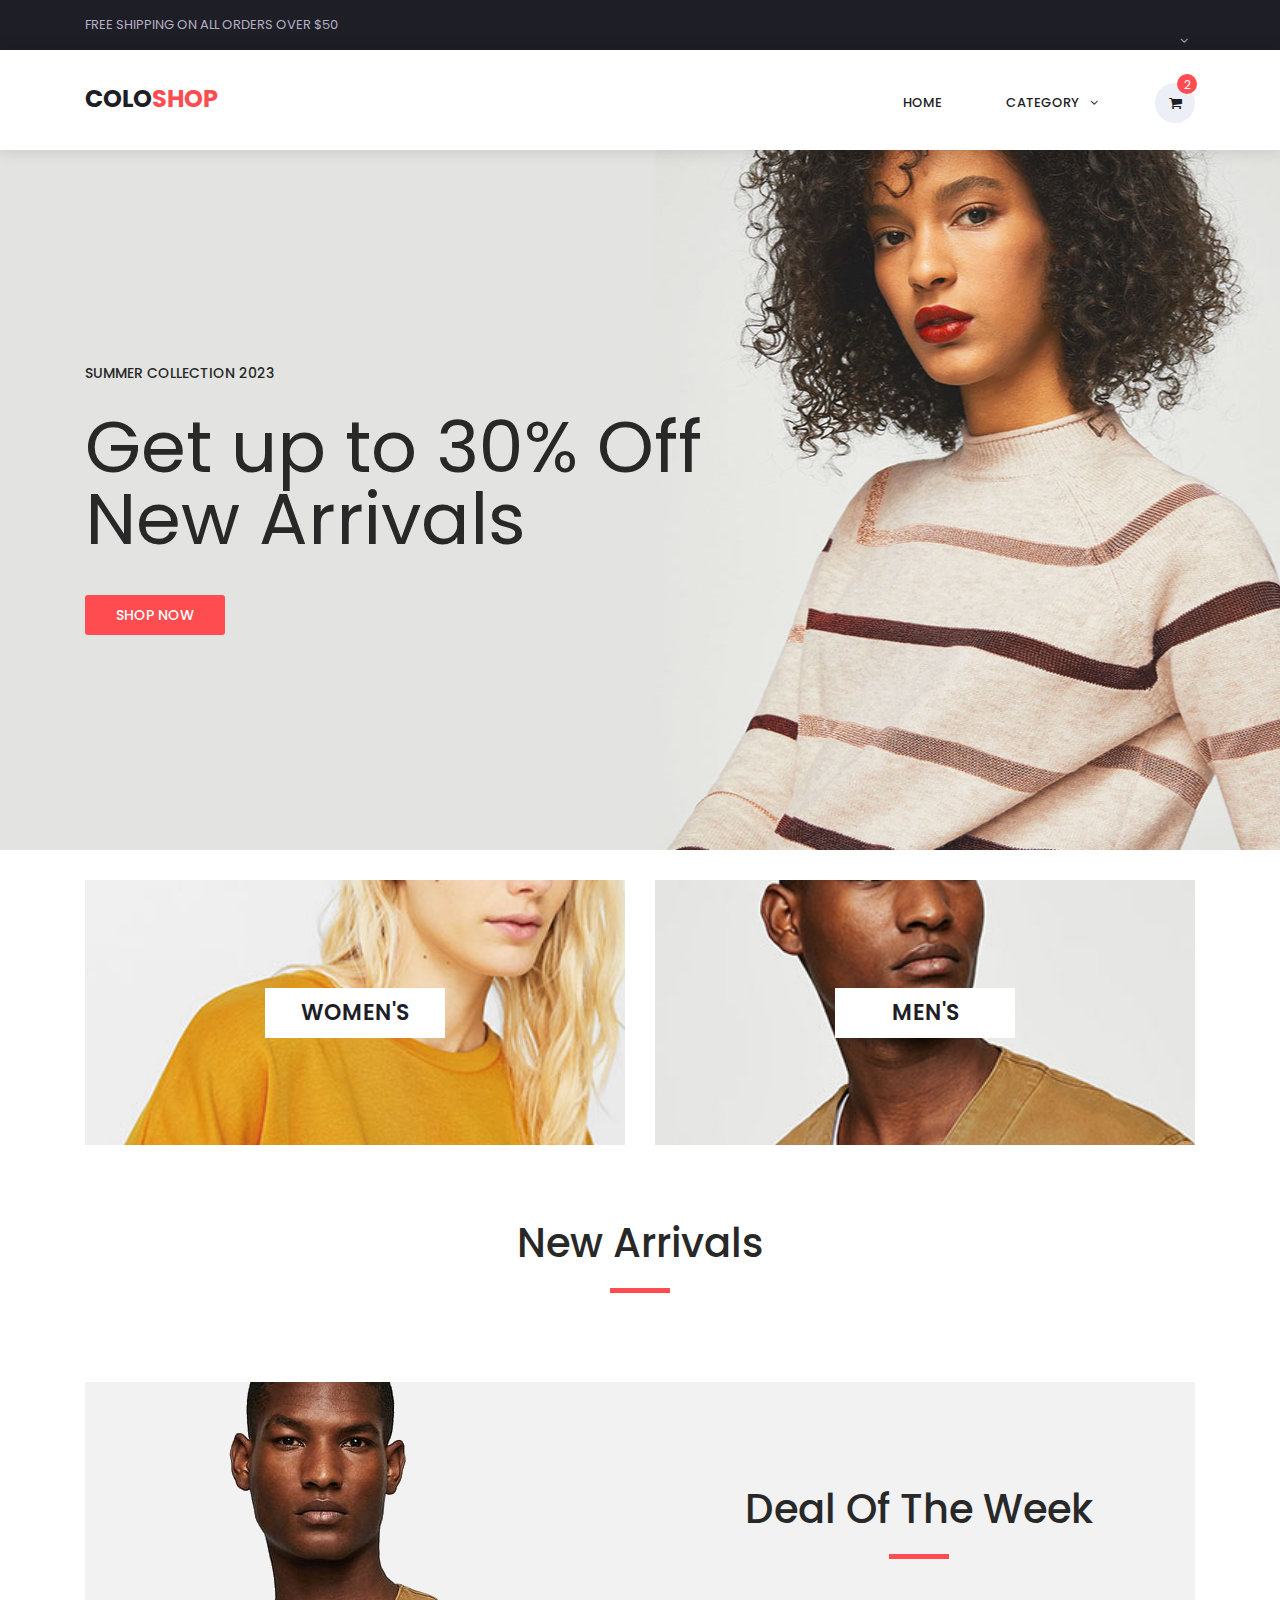
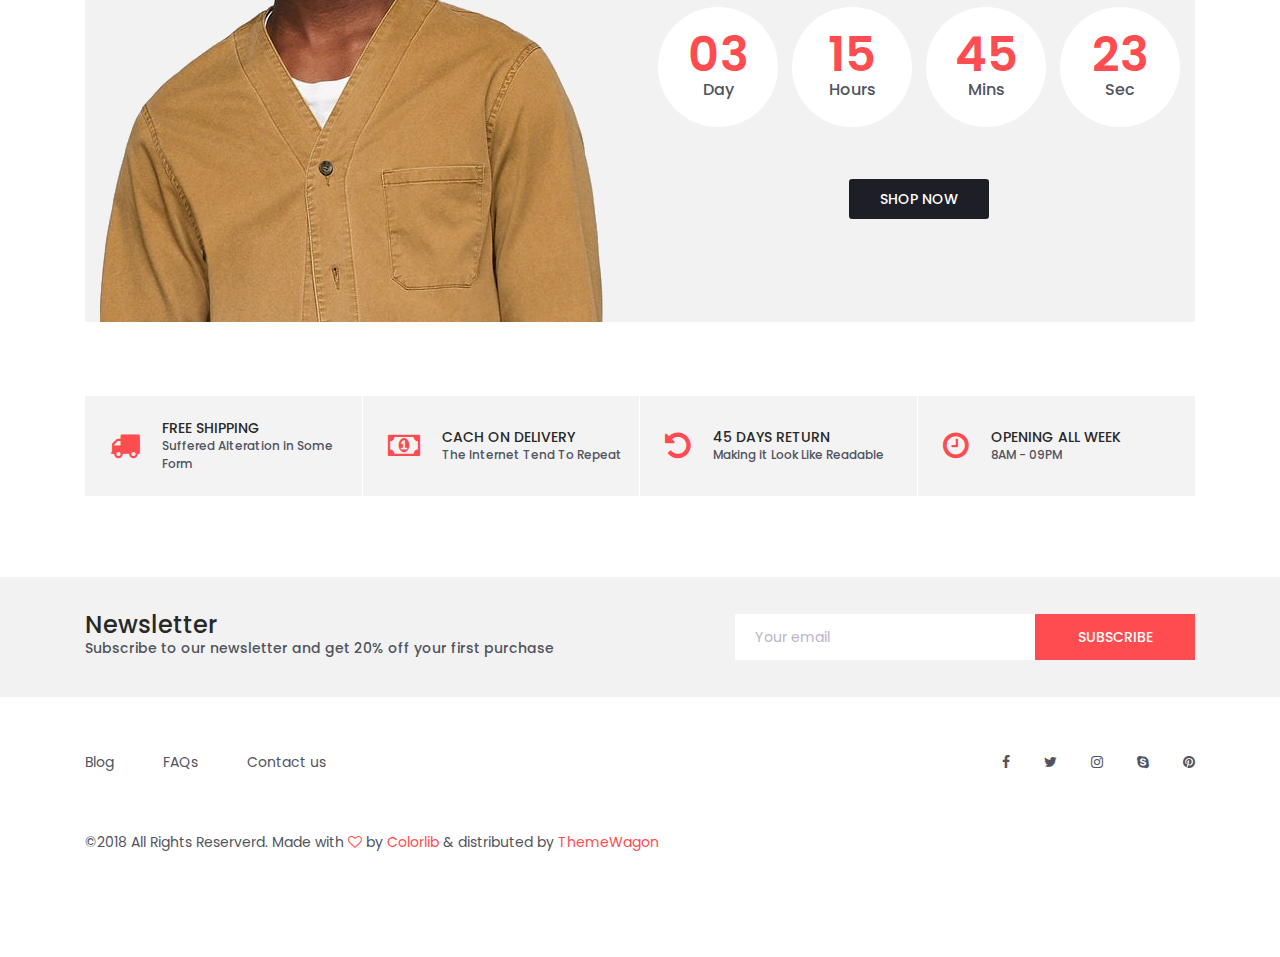
==== index.html @ f1e0d39f "done" ====
<!DOCTYPE html>
<html lang="en">
<head>
<title>Colo Shop</title>
<meta charset="utf-8">
<meta http-equiv="X-UA-Compatible" content="IE=edge">
<meta name="description" content="Colo Shop Template">
<meta name="viewport" content="width=device-width, initial-scale=1">
<link rel="stylesheet" type="text/css" href="styles/bootstrap4/bootstrap.min.css">
<link href="plugins/font-awesome-4.7.0/css/font-awesome.min.css" rel="stylesheet" type="text/css">
<link rel="stylesheet" type="text/css" href="plugins/OwlCarousel2-2.2.1/owl.carousel.css">
<link rel="stylesheet" type="text/css" href="plugins/OwlCarousel2-2.2.1/owl.theme.default.css">
<link rel="stylesheet" type="text/css" href="plugins/OwlCarousel2-2.2.1/animate.css">
<link rel="stylesheet" type="text/css" href="styles/main_styles.css">
<link rel="stylesheet" type="text/css" href="styles/responsive.css">
	<script src="https://ajax.googleapis.com/ajax/libs/jquery/3.6.1/jquery.min.js"></script>
</head>

<body>

<div class="super_container">

	<!-- Header -->

	<header class="header trans_300">

		<!-- Top Navigation -->

		<div class="top_nav">
			<div class="container">
				<div class="row">
					<div class="col-md-6">
						<div class="top_nav_left">free shipping on all orders over $50</div>
					</div>
					<div class="col-md-6 text-right">
						<div class="top_nav_right">
							<ul class="top_nav_menu">
								<li class="account">
									<a href="#">
										<p id="fullname"></p>
										<i class="fa fa-angle-down"></i>
									</a>
									<ul class="account_selection">
										<li><a href="form-1/login_register.html"><i class="fa fa-sign-in" aria-hidden="true"></i>Sign In</a></li>
										<li><a href="form-1/login_register.html"><i class="fa fa-user-plus" aria-hidden="true"></i>Register</a></li>
									</ul>
								</li>
							</ul>
						</div>
					</div>
				</div>
			</div>
		</div>

		<!-- Main Navigation -->

		<div class="main_nav_container">
			<div class="container">
				<div class="row">
					<div class="col-lg-12 text-right">
						<div class="logo_container">
							<a href="#">colo<span>shop</span></a>
						</div>
						<nav class="navbar">
							<ul class="navbar_menu">
								<li><a href="index.html">home</a></li>
								<li class="account" style="background: white">
									<a href="#">
										Category
										<i class="fa fa-angle-down"></i>
									</a>
									<ul class="account_selection">
										<li><a href="categories.html" value="men">Men</a></li>
										<li><a href="categories.html" value="women">Women</a></li>
									</ul>
								</li>
							</ul>
							<ul class="navbar_user">
								<li class="checkout">
									<a href="cart.html">
										<i class="fa fa-shopping-cart" aria-hidden="true"></i>
										<span id="checkout_items" class="checkout_items">2</span>
									</a>
								</li>
							</ul>
							<div class="hamburger_container">
								<i class="fa fa-bars" aria-hidden="true"></i>
							</div>
						</nav>
					</div>
				</div>
			</div>
		</div>

	</header>

	<div class="fs_menu_overlay"></div>
	<div class="hamburger_menu">
		<div class="hamburger_close"><i class="fa fa-times" aria-hidden="true"></i></div>
		<div class="hamburger_menu_content text-right">
			<ul class="menu_top_nav">
				<li class="menu_item has-children">
					<a href="#">
						usd
						<i class="fa fa-angle-down"></i>
					</a>
					<ul class="menu_selection">
						<li><a href="#">cad</a></li>
						<li><a href="#">aud</a></li>
						<li><a href="#">eur</a></li>
						<li><a href="#">gbp</a></li>
					</ul>
				</li>
				<li class="menu_item has-children">
					<a href="#">
						English
						<i class="fa fa-angle-down"></i>
					</a>
					<ul class="menu_selection">
						<li><a href="#">French</a></li>
						<li><a href="#">Italian</a></li>
						<li><a href="#">German</a></li>
						<li><a href="#">Spanish</a></li>
					</ul>
				</li>
				<li class="menu_item has-children">
					<a href="form-1/login_register.html">
						My Account
						<i class="fa fa-angle-down"></i>
					</a>
					<ul class="menu_selection">
						<li><a href="form-1/login_register.html">Sign In</a></li>
						<li><a href="form-1/login_register.html">Register</a></li>
					</ul>
				</li>
				<li class="menu_item"><a href="#">home</a></li>
				<li class="menu_item"><a href="#">shop</a></li>
				<li class="menu_item"><a href="#">promotion</a></li>
				<li class="menu_item"><a href="#">pages</a></li>
				<li class="menu_item"><a href="#">blog</a></li>
				<li class="menu_item"><a href="#">contact</a></li>
			</ul>
		</div>
	</div>

	<!-- Slider -->

	<div class="main_slider" style="background-image:url(images/slider_1.jpg)">
		<div class="container fill_height">
			<div class="row align-items-center fill_height">
				<div class="col">
					<div class="main_slider_content">
						<h6>Summer Collection 2023</h6>
						<h1>Get up to 30% Off New Arrivals</h1>
						<div class="red_button shop_now_button"><a href="categories.html">shop now</a></div>
					</div>
				</div>
			</div>
		</div>
	</div>
			<!-- Banner -->

	<div class="banner">
		<div class="container">
			<div class="row">
				<div class="col-md-6">
					<div class="banner_item align-items-center" style="background-image:url(images/banner_1.jpg)">
						<div class="banner_category">
							<a href="categories.html">women's</a>
						</div>
					</div>
				</div>
				<div class="col-md-6">
					<div class="banner_item align-items-center" style="background-image:url(images/banner_3.jpg)">
						<div class="banner_category">
							<a href="categories.html">men's</a>
						</div>
					</div>
				</div>
			</div>
		</div>
	</div>

	<!-- New Arrivals -->

	<div class="new_arrivals">
		<div class="container">
			<div class="row">
				<div class="col text-center">
					<div class="section_title new_arrivals_title">
						<h2>New Arrivals</h2>
					</div>
				</div>
			</div>
			<div class="row align-items-center">
				<div class="col text-center">
					<div class="new_arrivals_sorting">
						<ul class="arrivals_grid_sorting clearfix button-group filters-button-group">
						</ul>
					</div>
				</div>
			</div>


			<!-- Deal of the week -->

	<div class="deal_ofthe_week">
		<div class="container">
			<div class="row align-items-center">
				<div class="col-lg-6">
					<div class="deal_ofthe_week_img">
						<img src="images/deal_ofthe_week.png" alt="">
					</div>
				</div>
				<div class="col-lg-6 text-right deal_ofthe_week_col">
					<div class="deal_ofthe_week_content d-flex flex-column align-items-center float-right">
						<div class="section_title">
							<h2>Deal Of The Week</h2>
						</div>
						<ul class="timer">
							<li class="d-inline-flex flex-column justify-content-center align-items-center">
								<div id="day" class="timer_num">03</div>
								<div class="timer_unit">Day</div>
							</li>
							<li class="d-inline-flex flex-column justify-content-center align-items-center">
								<div id="hour" class="timer_num">15</div>
								<div class="timer_unit">Hours</div>
							</li>
							<li class="d-inline-flex flex-column justify-content-center align-items-center">
								<div id="minute" class="timer_num">45</div>
								<div class="timer_unit">Mins</div>
							</li>
							<li class="d-inline-flex flex-column justify-content-center align-items-center">
								<div id="second" class="timer_num">23</div>
								<div class="timer_unit">Sec</div>
							</li>
						</ul>
						<div class="red_button deal_ofthe_week_button"><a href="categories.html">shop now</a></div>
					</div>
				</div>
			</div>
		</div>
	</div>




						<!-- Slider Navigation -->

						<div class="product_slider_nav_left product_slider_nav d-flex align-items-center justify-content-center flex-column">
							<i class="fa fa-chevron-left" aria-hidden="true"></i>
						</div>
						<div class="product_slider_nav_right product_slider_nav d-flex align-items-center justify-content-center flex-column">
							<i class="fa fa-chevron-right" aria-hidden="true"></i>
						</div>
					</div>
				</div>
			</div>
		</div>
	</div>

	<!-- Benefit -->

	<div class="benefit">
		<div class="container">
			<div class="row benefit_row">
				<div class="col-lg-3 benefit_col">
					<div class="benefit_item d-flex flex-row align-items-center">
						<div class="benefit_icon"><i class="fa fa-truck" aria-hidden="true"></i></div>
						<div class="benefit_content">
							<h6>free shipping</h6>
							<p>Suffered Alteration in Some Form</p>
						</div>
					</div>
				</div>
				<div class="col-lg-3 benefit_col">
					<div class="benefit_item d-flex flex-row align-items-center">
						<div class="benefit_icon"><i class="fa fa-money" aria-hidden="true"></i></div>
						<div class="benefit_content">
							<h6>cach on delivery</h6>
							<p>The Internet Tend To Repeat</p>
						</div>
					</div>
				</div>
				<div class="col-lg-3 benefit_col">
					<div class="benefit_item d-flex flex-row align-items-center">
						<div class="benefit_icon"><i class="fa fa-undo" aria-hidden="true"></i></div>
						<div class="benefit_content">
							<h6>45 days return</h6>
							<p>Making it Look Like Readable</p>
						</div>
					</div>
				</div>
				<div class="col-lg-3 benefit_col">
					<div class="benefit_item d-flex flex-row align-items-center">
						<div class="benefit_icon"><i class="fa fa-clock-o" aria-hidden="true"></i></div>
						<div class="benefit_content">
							<h6>opening all week</h6>
							<p>8AM - 09PM</p>
						</div>
					</div>
				</div>
			</div>
		</div>
	</div>
	<!-- Newsletter -->

	<div class="newsletter">
		<div class="container">
			<div class="row">
				<div class="col-lg-6">
					<div class="newsletter_text d-flex flex-column justify-content-center align-items-lg-start align-items-md-center text-center">
						<h4>Newsletter</h4>
						<p>Subscribe to our newsletter and get 20% off your first purchase</p>
					</div>
				</div>
				<div class="col-lg-6">
					<form action="post">
						<div class="newsletter_form d-flex flex-md-row flex-column flex-xs-column align-items-center justify-content-lg-end justify-content-center">
							<input id="newsletter_email" type="email" placeholder="Your email" required="required" data-error="Valid email is required.">
							<button id="newsletter_submit" type="submit" class="newsletter_submit_btn trans_300" value="Submit">subscribe</button>
						</div>
					</form>
				</div>
			</div>
		</div>
	</div>

	<!-- Footer -->

	<footer class="footer">
		<div class="container">
			<div class="row">
				<div class="col-lg-6">
					<div class="footer_nav_container d-flex flex-sm-row flex-column align-items-center justify-content-lg-start justify-content-center text-center">
						<ul class="footer_nav">
							<li><a href="#">Blog</a></li>
							<li><a href="#">FAQs</a></li>
							<li><a href="contact.html">Contact us</a></li>
						</ul>
					</div>
				</div>
				<div class="col-lg-6">
					<div class="footer_social d-flex flex-row align-items-center justify-content-lg-end justify-content-center">
						<ul>
							<li><a href="#"><i class="fa fa-facebook" aria-hidden="true"></i></a></li>
							<li><a href="#"><i class="fa fa-twitter" aria-hidden="true"></i></a></li>
							<li><a href="#"><i class="fa fa-instagram" aria-hidden="true"></i></a></li>
							<li><a href="#"><i class="fa fa-skype" aria-hidden="true"></i></a></li>
							<li><a href="#"><i class="fa fa-pinterest" aria-hidden="true"></i></a></li>
						</ul>
					</div>
				</div>
			</div>
			<div class="row">
				<div class="col-lg-12">
					<div class="footer_nav_container">
						<div class="cr">©2018 All Rights Reserverd. Made with <i class="fa fa-heart-o" aria-hidden="true"></i> by <a href="index.html">Colorlib</a> &amp; distributed by <a href="https://themewagon.com">ThemeWagon</a></div>
					</div>
				</div>
			</div>
		</div>
	</footer>

</div>

<script src="js/jquery-3.2.1.min.js"></script>
<script src="styles/bootstrap4/popper.js"></script>
<script src="styles/bootstrap4/bootstrap.min.js"></script>
<script src="plugins/Isotope/isotope.pkgd.min.js"></script>
<script src="plugins/OwlCarousel2-2.2.1/owl.carousel.js"></script>
<script src="plugins/easing/easing.js"></script>
<script src="js/custom.js"></script>
<script src="../Ajax/Account/account.js"></script>
</body>

</html>
---- styles/main_styles.css ----
@charset "utf-8";
/* CSS Document */

/******************************

COLOR PALETTE




[Table of Contents]

1. Fonts
2. Body and some general stuff
3. Home
	3.1 Currency
	3.2 Language
	3.3 Account
	3.4 Main Navigation
	3.5 Hamburger Menu
	3.6 Logo
	3.7 Main Slider
4. Banner
5. New Arrivals
	5.1 New Arrivals Sorting
	5.2 New Arrivals Products Grid
6. Deal of the week
7. Best Sellers
	7.1 Slider Nav
8. Benefit
9. Blogs
10. Newsletter
11. Footer



******************************/

/***********
1. Fonts
***********/

@import url('https://fonts.googleapis.com/css?family=Poppins:400,500,600,700,900');

/*********************************
2. Body and some general stuff
*********************************/

*
{
	margin: 0;
	padding: 0;
}
body
{
	font-family: 'Poppins', sans-serif;
	font-size: 14px;
	line-height: 23px;
	font-weight: 400;
	background: #FFFFFF;
	color: #1e1e27;
}
div
{
	display: block;
	position: relative;
	-webkit-box-sizing: border-box;
    -moz-box-sizing: border-box;
    box-sizing: border-box;
}
ul
{
	list-style: none;
	margin-bottom: 0px;
}
p
{
	font-family: 'Poppins', sans-serif;
	font-size: 14px;
	line-height: 1.7;
	font-weight: 500;
	color: #989898;
	-webkit-font-smoothing: antialiased;
	-webkit-text-shadow: rgba(0,0,0,.01) 0 0 1px;
	text-shadow: rgba(0,0,0,.01) 0 0 1px;
}
p a
{
	display: inline;
	position: relative;
	color: inherit;
	border-bottom: solid 2px #fde0db;
	-webkit-transition: all 200ms ease;
	-moz-transition: all 200ms ease;
	-ms-transition: all 200ms ease;
	-o-transition: all 200ms ease;
	transition: all 200ms ease;
}
a, a:hover, a:visited, a:active, a:link
{
	text-decoration: none;
	-webkit-font-smoothing: antialiased;
	-webkit-text-shadow: rgba(0,0,0,.01) 0 0 1px;
	text-shadow: rgba(0,0,0,.01) 0 0 1px;
}
p a:active
{
	position: relative;
	color: #FF6347;
}
p a:hover
{
	color: #FF6347;
	background: #fde0db;
}
p a:hover::after
{
	opacity: 0.2;
}
::selection
{
	background: #fde0db;
	color: #FF6347;
}
p::selection
{
	background: #fde0db;
}
h1{font-size: 72px;}
h2{font-size: 40px;}
h3{font-size: 28px;}
h4{font-size: 24px;}
h5{font-size: 16px;}
h6{font-size: 14px;}
h1, h2, h3, h4, h5, h6
{
	color: #282828;
	-webkit-font-smoothing: antialiased;
	-webkit-text-shadow: rgba(0,0,0,.01) 0 0 1px;
	text-shadow: rgba(0,0,0,.01) 0 0 1px;
}
h1::selection,
h2::selection,
h3::selection,
h4::selection,
h5::selection,
h6::selection
{

}
::-webkit-input-placeholder
{
	font-size: 16px !important;
	font-weight: 500;
	color: #777777 !important;
}
:-moz-placeholder /* older Firefox*/
{
	font-size: 16px !important;
	font-weight: 500;
	color: #777777 !important;
}
::-moz-placeholder /* Firefox 19+ */
{
	font-size: 16px !important;
	font-weight: 500;
	color: #777777 !important;
}
:-ms-input-placeholder
{
	font-size: 16px !important;
	font-weight: 500;
	color: #777777 !important;
}
::input-placeholder
{
	font-size: 16px !important;
	font-weight: 500;
	color: #777777 !important;
}
.form-control
{
	color: #db5246;
}
section
{
	display: block;
	position: relative;
	box-sizing: border-box;
}
.clear
{
	clear: both;
}
.clearfix::before, .clearfix::after
{
	content: "";
	display: table;
}
.clearfix::after
{
	clear: both;
}
.clearfix
{
	zoom: 1;
}
.float_left
{
	float: left;
}
.float_right
{
	float: right;
}
.trans_200
{
	-webkit-transition: all 200ms ease;
	-moz-transition: all 200ms ease;
	-ms-transition: all 200ms ease;
	-o-transition: all 200ms ease;
	transition: all 200ms ease;
}
.trans_300
{
	-webkit-transition: all 300ms ease;
	-moz-transition: all 300ms ease;
	-ms-transition: all 300ms ease;
	-o-transition: all 300ms ease;
	transition: all 300ms ease;
}
.trans_400
{
	-webkit-transition: all 400ms ease;
	-moz-transition: all 400ms ease;
	-ms-transition: all 400ms ease;
	-o-transition: all 400ms ease;
	transition: all 400ms ease;
}
.trans_500
{
	-webkit-transition: all 500ms ease;
	-moz-transition: all 500ms ease;
	-ms-transition: all 500ms ease;
	-o-transition: all 500ms ease;
	transition: all 500ms ease;
}
.fill_height
{
	height: 100%;
}
.super_container
{
	width: 100%;
	overflow: hidden;
}

/*********************************
3. Home
*********************************/

.header
{
	position: fixed;
	top: 0;
	left: 0;
	width: 100%;
	background: #FFFFFF;
	z-index: 10;
}
.top_nav
{
	width: 100%;
	height: 50px;
	background: #1e1e27;
}
.top_nav_left
{
	height: 50px;
	line-height: 50px;
	font-size: 13px;
	color: #b5aec4;
	text-transform: uppercase;
}

/*********************************
3.1 Currency
*********************************/

.currency
{
	display: inline-block;
	position: relative;
	min-width: 50px;
	border-right: solid 1px #33333b;
	padding-right: 20px;
	padding-left: 20px;
	text-align: center;
	vertical-align: middle;
	background: #1e1e27;
}
.currency > a
{
	display: block;
	color: #b5aec4;
	font-weight: 400;
	height: 50px;
	line-height: 50px;
	font-size: 13px;
	text-transform: uppercase;
}
.currency > a > i
{
	margin-left: 8px;
}
.currency:hover .currency_selection
{
	visibility: visible;
	opacity: 1;
	top: 100%;
}
.currency_selection
{
	display: block;
	position: absolute;
	right: 0;
	top: 120%;
	margin: 0;
	width: 100%;
	background: #FFFFFF;
	visibility: hidden;
	opacity: 0;
	z-index: 1;
	box-shadow: 0 0 25px rgba(63, 78, 100, 0.15);
	-webkit-transition: opacity 0.3s ease;
	-moz-transition: opacity 0.3s ease;
	-ms-transition: opacity 0.3s ease;
	-o-transition: opacity 0.3s ease;
	transition: all 0.3s ease;
}
.currency_selection li
{
	padding-left: 10px;
	padding-right: 10px;
	line-height: 50px;
}
.currency_selection li a
{
	display: block;
	color: #232530;
	border-bottom: solid 1px #dddddd;
	font-size: 13px;
	text-transform: uppercase;
	-webkit-transition: opacity 0.3s ease;
	-moz-transition: opacity 0.3s ease;
	-ms-transition: opacity 0.3s ease;
	-o-transition: opacity 0.3s ease;
	transition: all 0.3s ease;
}
.currency_selection li a:hover
{
	color: #b5aec4;
}
.currency_selection li:last-child a
{
	border-bottom: none;
}

/*********************************
3.2 Language
*********************************/

.language
{
	display: inline-block;
	position: relative;
	min-width: 50px;
	border-right: solid 1px #33333b;
	padding-right: 20px;
	padding-left: 20px;
	text-align: center;
	vertical-align: middle;
	background: #1e1e27;
}
.language > a
{
	display: block;
	color: #b5aec4;
	font-weight: 400;
	height: 50px;
	line-height: 50px;
	font-size: 13px;
}
.language > a > i
{
	margin-left: 8px;
}
.language:hover .language_selection
{
	visibility: visible;
	opacity: 1;
	top: 100%;
}
.language_selection
{
	display: block;
	position: absolute;
	right: 0;
	top: 120%;
	margin: 0;
	width: 100%;
	background: #FFFFFF;
	visibility: hidden;
	opacity: 0;
	z-index: 1;
	box-shadow: 0 0 25px rgba(63, 78, 100, 0.15);
	-webkit-transition: opacity 0.3s ease;
	-moz-transition: opacity 0.3s ease;
	-ms-transition: opacity 0.3s ease;
	-o-transition: opacity 0.3s ease;
	transition: all 0.3s ease;
}
.language_selection li
{
	padding-left: 10px;
	padding-right: 10px;
	line-height: 50px;
}
.language_selection li a
{
	display: block;
	color: #232530;
	border-bottom: solid 1px #dddddd;
	font-size: 13px;
	-webkit-transition: opacity 0.3s ease;
	-moz-transition: opacity 0.3s ease;
	-ms-transition: opacity 0.3s ease;
	-o-transition: opacity 0.3s ease;
	transition: all 0.3s ease;
}
.language_selection li a:hover
{
	color: #b5aec4;
}
.language_selection li:last-child a
{
	border-bottom: none;
}

/*********************************
3.3 Account
*********************************/

.account
{
	display: inline-block;
	position: relative;
	min-width: 50px;
	padding-left: 20px;
	text-align: center;
	vertical-align: middle;
	background: #1e1e27;
}
.account > a
{
	display: block;
	color: #b5aec4;
	font-weight: 400;
	line-height: 50px;
	font-size: 13px;
}
.account > a > i
{
	margin-left: 8px;
}
.account:hover .account_selection
{
	visibility: visible;
	opacity: 1;
	top: 100%;
}
.account_selection
{
	display: block;
	position: absolute;
	right: 0;
	top: 120%;
	margin: 0;
	width: 100%;
	background: #FFFFFF;
	visibility: hidden;
	opacity: 0;
	z-index: 1;
	box-shadow: 0 0 25px rgba(63, 78, 100, 0.15);
	-webkit-transition: opacity 0.3s ease;
	-moz-transition: opacity 0.3s ease;
	-ms-transition: opacity 0.3s ease;
	-o-transition: opacity 0.3s ease;
	transition: all 0.3s ease;
}
.account_selection li
{
	padding-left: 10px;
	padding-right: 10px;
	line-height: 50px;
}
.account_selection li a
{
	display: block;
	color: #232530;
	border-bottom: solid 1px #dddddd;
	font-size: 14px;
	-webkit-transition: all 0.3s ease;
	-moz-transition: all 0.3s ease;
	-ms-transition: all 0.3s ease;
	-o-transition: all 0.3s ease;
	transition: all 0.3s ease;
}
.account_selection li a:hover
{
	color: #b5aec4;
}
.account_selection li:last-child a
{
	border-bottom: none;
}
.account_selection li a i
{
	margin-right: 10px;
}

/*********************************
3.4 Main Navigation
*********************************/

.main_nav_container
{
	width: 100%;
	background: #FFFFFF;
	box-shadow: 0 0 16px rgba(0, 0, 0, 0.15);
}
.navbar
{
	width: auto;
	height: 100px;
	float: right;
	padding-left: 0px;
	padding-right: 0px;
}
.navbar_menu li
{
	display: inline-block;
}
.navbar_menu li a
{
	display: block;
	color: #1e1e27;
	font-size: 13px;
	font-weight: 500;
	text-transform: uppercase;
	padding: 20px;
	-webkit-transition: color 0.3s ease;
	-moz-transition: color 0.3s ease;
	-ms-transition: color 0.3s ease;
	-o-transition: color 0.3s ease;
	transition: color 0.3s ease;
}
.navbar_menu li a:hover
{
	color: #b5aec4;
}
.navbar_user
{
	margin-left: 37px;
}
.navbar_user li
{
	display: inline-block;
	text-align: center;
}
.navbar_user li a
{
	display: -webkit-box;
	display: -moz-box;
	display: -ms-flexbox;
	display: -webkit-flex;
	display: flex;
	flex-direction: column;
	justify-content: center;
	align-items: center;
	position: relative;
	width: 40px;
	height: 40px;
	color: #1e1e27;
	-webkit-transition: color 0.3s ease;
	-moz-transition: color 0.3s ease;
	-ms-transition: color 0.3s ease;
	-o-transition: color 0.3s ease;
	transition: color 0.3s ease;
}
.navbar_user li a:hover
{
	color: #b5aec4;
}
.checkout a
{
	background: #eceff6;
	border-radius: 50%;
}
.checkout_items
{
	display: -webkit-box;
	display: -moz-box;
	display: -ms-flexbox;
	display: -webkit-flex;
	display: flex;
	flex-direction: column;
	justify-content: center;
	align-items: center;
	position: absolute;
	top: -9px;
	left: 22px;
	width: 20px;
	height: 20px;
	border-radius: 50%;
	background: #fe4c50;
	font-size: 12px;
	color: #FFFFFF;
}

/*********************************
3.5 Hamburger Menu
*********************************/

.hamburger_container
{
	display: none;
	margin-left: 40px;
}
.hamburger_container i
{
	font-size: 24px;
	color: #1e1e27;
	-webkit-transition: all 300ms ease;
	-moz-transition: all 300ms ease;
	-ms-transition: all 300ms ease;
	-o-transition: all 300ms ease;
	transition: all 300ms ease;
}
.hamburger_container:hover i
{
	color: #b5aec4;
}
.hamburger_menu
{
	position: fixed;
	top: 0;
	right: -400px;
	width: 400px;
	height: 100vh;
	background: rgba(255,255,255,0.95);
	z-index: 10;
	-webkit-transition: all 300ms ease;
	-moz-transition: all 300ms ease;
	-ms-transition: all 300ms ease;
	-o-transition: all 300ms ease;
	transition: all 300ms ease;
}
.hamburger_menu.active
{
	right: 0;
}
.fs_menu_overlay
{
	position: fixed;
	top: 0;
	left: 0;
	width: 100vw;
	height: 100vh;
	z-index: 9;
	background: rgba(255,255,255,0);
	pointer-events: none;
	-webkit-transition: all 200ms ease;
	-moz-transition: all 200ms ease;
	-ms-transition: all 200ms ease;
	-o-transition: all 200ms ease;
	transition: all 200ms ease;
}
.hamburger_close
{
	position: absolute;
	top: 26px;
	right: 10px;
	padding: 10px;
	z-index: 1;
}
.hamburger_close i
{
	font-size: 24px;
	color: #1e1e27;
	-webkit-transition: all 300ms ease;
	-moz-transition: all 300ms ease;
	-ms-transition: all 300ms ease;
	-o-transition: all 300ms ease;
	transition: all 300ms ease;
}
.hamburger_close:hover i
{
	color: #b5aec4;
}
.hamburger_menu_content
{
	padding-top: 100px;
	width: 100%;
	height: 100%;
	padding-right: 20px;
}
.menu_item
{
	display: block;
	position: relative;
	border-bottom: solid 1px #b5aec4;
	vertical-align: middle;
}
.menu_item > a
{
	display: block;
	color: #1e1e27;
	font-weight: 500;
	height: 50px;
	line-height: 50px;
	font-size: 14px;
	text-transform: uppercase;
}
.menu_item > a:hover
{
	color: #b5aec4;
}
.menu_item > a > i
{
	margin-left: 8px;
}
.menu_item.active .menu_selection
{
	display: block;
	visibility: visible;
	opacity: 1;
}
.menu_selection
{
	margin: 0;
	width: 100%;
	max-height: 0;
	overflow: hidden;
	z-index: 1;
	-webkit-transition: all 0.3s ease;
	-moz-transition: all 0.3s ease;
	-ms-transition: all 0.3s ease;
	-o-transition: all 0.3s ease;
	transition: all 0.3s ease;
}
.menu_selection li
{
	padding-left: 10px;
	padding-right: 10px;
	line-height: 50px;
}
.menu_selection li a
{
	display: block;
	color: #232530;
	border-bottom: solid 1px #dddddd;
	font-size: 13px;
	text-transform: uppercase;
	-webkit-transition: opacity 0.3s ease;
	-moz-transition: opacity 0.3s ease;
	-ms-transition: opacity 0.3s ease;
	-o-transition: opacity 0.3s ease;
	transition: all 0.3s ease;
}
.menu_selection li a:hover
{
	color: #b5aec4;
}
.menu_selection li:last-child a
{
	border-bottom: none;
}

/*********************************
3.6 Logo
*********************************/

.logo_container
{
	position: absolute;
	top: 50%;
	-webkit-transform: translateY(-50%);
	-moz-transform: translateY(-50%);
	-ms-transform: translateY(-50%);
	-o-transform: translateY(-50%);
	transform: translateY(-50%);
	left: 15px;
}
.logo_container a
{
	font-size: 24px;
	color: #1e1e27;
	font-weight: 700;
	text-transform: uppercase;
}
.logo_container a span
{
	color: #fe4c50;
}

/*********************************
3.7 Main Slider
*********************************/

.main_slider
{
	width: 100%;
	height: 700px;
	background-repeat: no-repeat;
	background-size: cover;
	background-position: center center;
	margin-top: 150px;
}
.main_slider_content
{
	width: 60%;
}
.main_slider_content h6
{
	font-weight: 500;
	text-transform: uppercase;
	margin-bottom: 29px;
}
.main_slider_content h1
{
	font-weight: 400;
	line-height: 1;
}
.red_button
{
	display: -webkit-inline-box;
	display: -moz-inline-box;
	display: -ms-inline-flexbox;
	display: -webkit-inline-flex;
	display: inline-flex;
	flex-direction: column;
	justify-content: center;
	align-items: center;
	width: auto;
	height: 40px;
	background: #fe4c50;
	border-radius: 3px;
	-webkit-transition: all 0.3s ease;
	-moz-transition: all 0.3s ease;
	-ms-transition: all 0.3s ease;
	-o-transition: all 0.3s ease;
	transition: all 0.3s ease;
}
.red_button:hover
{
	background: #FE7C7F !important;
}
.red_button a
{
	display: block;
	color: #FFFFFF;
	text-transform: uppercase;
	font-size: 14px;
	font-weight: 500;
	text-align: center;
	line-height: 40px;
	width: 100%;
}
.shop_now_button
{
	width: 140px;
	margin-top: 32px;
}

/*********************************
4. Banner
*********************************/

.banner
{
	width: 100%;
	margin-top: 30px;
}
.banner_item
{
	display: -webkit-box;
	display: -moz-box;
	display: -ms-flexbox;
	display: -webkit-flex;
	display: flex;
	flex-direction: column;
	justify-content: center;
	align-items: center;
	height: 265px;
	background-repeat: no-repeat;
	background-size: cover;
	background-position: center center;
}
.banner_category
{
	height: 50px;
	background: #FFFFFF;
	min-width: 180px;
	padding-left: 25px;
	padding-right: 25px;
}
.banner_category a
{
	display: block;
	color: #1e1e27;
	text-transform: uppercase;
	font-size: 22px;
	font-weight: 600;
	text-align: center;
	line-height: 50px;
	width: 100%;
	-webkit-transition: color 0.3s ease;
	-moz-transition: color 0.3s ease;
	-ms-transition: color 0.3s ease;
	-o-transition: color 0.3s ease;
	transition: color 0.3s ease;
}
.banner_category a:hover
{
	color: #b5aec4;
}

/*********************************
5. New Arrivals
*********************************/

.new_arrivals
{
	width: 100%;
}
.new_arrivals_title
{
	margin-top: 74px;
}

/*********************************
5.1 New Arrivals Sorting
*********************************/

.new_arrivals_sorting
{
	display: inline-block;
	border-radius: 3px;
	margin-top: 59px;
	overflow: visible;
}
.grid_sorting_button
{
	height: 40px;
	min-width: 102px;
	padding-left: 25px;
	padding-right: 25px;
	cursor: pointer;
	border: solid 1px #ebebeb;
	font-size: 14px;
	font-weight: 500;
	text-transform: uppercase;
	background: #FFFFFF;
	border-radius: 3px;
	margin: 0;
	float: left;
	margin-left: -1px;
}
.grid_sorting_button:first-child
{
	margin-left: 0px;
}
.grid_sorting_button:last-child
{

}
.grid_sorting_button.active:hover
{
	background: #FE7C7F !important;
}
.grid_sorting_button.active
{
	color: #FFFFFF;
	background: #fe4c50;
}

/*********************************
5.2 New Arrivals Products Grid
*********************************/

.product-grid
{
	width: 100%;
	margin-top: 57px;
}
.product-item
{
	width: 20%;
	height: 380px;
	cursor: pointer;
}
.product-item::after
{
	display: block;
	position: absolute;
	top: 0;
	left: -1px;
	width: calc(100% + 1px);
	height: 100%;
	pointer-events: none;
	content: '';
	border: solid 2px rgba(235,235,235,0);
	border-radius: 3px;
	-webkit-transition: all 0.3s ease;
	-moz-transition: all 0.3s ease;
	-ms-transition: all 0.3s ease;
	-o-transition: all 0.3s ease;
	transition: all 0.3s ease;
}
.product-item:hover::after
{
	box-shadow: 0 25px 29px rgba(63, 78, 100, 0.15);
	border: solid 2px rgba(235,235,235,1);
}
.product
{
	width: 100%;
	height: 340px;
	border-right: solid 1px #e9e9e9;
}
.product_image
{
	width: 100%;
}
.product_image img
{
	width: 100%;
}
.product_info
{
	text-align: center;
	padding-left: 10px;
	padding-right: 10px;
}
.product_name
{
	margin-top: 27px;
}
.product_name a
{
	color: #1e1e27;
	line-height: 20px;
}
.product_name:hover a
{
	color: #b5aec4;
}
.discount .product_info .product_price
{
	font-size: 14px;
}
.product_price
{
	font-size: 16px;
	color: #fe4c50;
	font-weight: 600;
}
.product_price span
{
	font-size: 12px;
	margin-left: 10px;
	color: #b5aec4;
	text-decoration: line-through;
}
.product_bubble
{
	position: absolute;
	top: 15px;
	width: 50px;
	height: 22px;
	border-radius: 3px;
	text-transform: uppercase;
}
.product_bubble span
{
	font-size: 12px;
	font-weight: 600;
	color: #FFFFFF;
}
.product_bubble_right::after
{
	content: ' ';
	position: absolute;
	width: 0;
	height: 0;
	left: 6px;
	right: auto;
	top: auto;
	bottom: -6px;
	border: 6px solid;
}
.product_bubble_left::after
{
	content: ' ';
	position: absolute;
	width: 0;
	height: 0;
	left: auto;
	right: 6px;
	bottom: -6px;
	border: 6px solid;
}
.product_bubble_red::after
{
	border-color: transparent transparent transparent #fe4c50;
}
.product_bubble_left::after
{
	border-color: #51a042 #51a042 transparent transparent;
}
.product_bubble_red
{
	background: #fe4c50;
}
.product_bubble_green
{
	background: #51a042;
}
.product_bubble_left
{
	left: 15px;
}
.product_bubble_right
{
	right: 15px;
}
.add_to_cart_button
{
	width: 100%;
	visibility: hidden;
	opacity: 0;
	-webkit-transition: all 0.3s ease;
	-moz-transition: all 0.3s ease;
	-ms-transition: all 0.3s ease;
	-o-transition: all 0.3s ease;
	transition: all 0.3s ease;
}
.add_to_cart_button a
{
	font-size: 12px;
	font-weight: 600;
}
.product-item:hover .add_to_cart_button
{
	visibility: visible;
	opacity: 1;
}
.favorite
{
	position: absolute;
	top: 15px;
	right: 15px;
	color: #b9b4c7;
	width: 17px;
	height: 17px;
	visibility: hidden;
	opacity: 0;
}
.favorite_left
{
	left: 15px;
}
.favorite.active
{
	visibility: visible;
	opacity: 1;
}
.product-item:hover .favorite
{
	visibility: visible;
	opacity: 1;
}
.favorite.active::after
{
	font-family: 'FontAwesome';
	content:'\f004';
	color: #fe4c50;
}
.favorite::after
{
	font-family: 'FontAwesome';
	content:'\f08a';
}
.favorite:hover::after
{
	color: #fe4c50;
}

/*********************************
6. Deal of the week
*********************************/

.deal_ofthe_week
{
	width: 100%;
	margin-top: 41px;
	background: #f2f2f2;
}
.deal_ofthe_week_img
{
	height: 540px;
}
.deal_ofthe_week_img img
{
	height: 100%;
}
.deal_ofthe_week_content
{
	height: 100%;
}
.section_title
{
	display: inline-block;
	text-align: center;
}
.section_title h2
{
	display: inline-block;
}
.section_title::after
{
	display: block;
	position: absolute;
	top: calc(100% + 13px);
	left: 50%;
	-webkit-transform: translateX(-50%);
	-moz-transform: translateX(-50%);
	-ms-transform: translateX(-50%);
	-o-transform: translateX(-50%);
	transform: translateX(-50%);
	width: 60px;
	height: 5px;
	background: #fe4c50;
	content: '';
}
.timer
{
	margin-top: 66px;
}
.timer li
{
	display: inline-block;
	width: 120px;
	height: 120px;
	border-radius: 50%;
	background: #FFFFFF;
	margin-right: 10px;
}
.timer li:last-child
{
	margin-right: 0px;
}
.timer_num
{
	font-size: 48px;
	font-weight: 600;
	color: #fe4c50;
	margin-top: 10px;
}
.timer_unit
{
	margin-top: 12px;
	font-size: 16px;
	font-weight: 500;
	color: #51545f;
}
.deal_ofthe_week_button
{
	width: 140px;
	background: #1e1e27;
	margin-top: 52px;
}
.deal_ofthe_week_button:hover
{
	background: #2b2b34 !important;
}

/*********************************
7. Best Sellers
*********************************/

.product_slider_container
{
	width: 100%;
	height: 340px;
	margin-top: 73px;
}
.product_slider_container::after
{
	display: block;
	position: absolute;
	top: 0;
	right: 0;
	width: 1px;
	height: 100%;
	background: #FFFFFF;
	content: '';
	z-index: 1;
}
.product_slider
{
	overflow: visible !important;
}
.product_slider_item .product-item
{
	height: 340px;
}
.product_slider_item
{
	width: 20%;
}
.product_slider_item .product-item
{
	width: 100% !important;
}

/*********************************
7.1 Slider Nav
*********************************/

.product_slider_nav
{
	position: absolute;
	width: 30px;
	height: 70px;
	background: #d3d3d6;
	-webkit-transform: translateY(-50%);
	-moz-transform: translateY(-50%);
	-ms-transform: translateY(-50%);
	-o-transform: translateY(-50%);
	transform: translateY(-50%);
	z-index: 2;
	cursor: pointer;
	visibility: hidden;
	opacity: 0;
	-webkit-transition: all 300ms ease;
	-moz-transition: all 300ms ease;
	-ms-transition: all 300ms ease;
	-o-transition: all 300ms ease;
	transition: all 300ms ease;
}
.product_slider_container:hover .product_slider_nav
{
	visibility: visible;
	opacity: 1;
}
.product_slider_nav i
{
	color: #FFFFFF;
	font-size: 12px;
}
.product_slider_nav_left
{
	top: 50%;
	left: 0;
}
.product_slider_nav_right
{
	top: 50%;
	right: 0;
}

/*********************************
8. Benefit
*********************************/

.benefit
{
	margin-top: 74px;
}
.benefit_row
{
	padding-left: 15px;
	padding-right: 15px;
}
.benefit_col
{
	padding-left: 0px;
	padding-right: 0px;
}
.benefit_item
{
	height: 100px;
	background: #f3f3f3;
	border-right: solid 1px #FFFFFF;
	padding-left: 25px;
}
.benefit_col:last-child .benefit_item
{
	border-right: none;
}
.benefit_icon i
{
	font-size: 30px;
	color: #fe4c50;
}
.benefit_content
{
	padding-left: 22px;
}
.benefit_content h6
{
	text-transform: uppercase;
	line-height: 18px;
	font-weight: 500;
	margin-bottom: 0px;
}
.benefit_content p
{
	font-size: 12px;
	line-height: 18px;
	margin-bottom: 0px;
	color: #51545f;
}

/*********************************
9. Blogs
*********************************/

.blogs
{
	margin-top: 72px;
}
.blogs_container
{
	margin-top: 53px;
}
.blog_item
{
	height: 255px;
	width: 100%;
}
.blog_background
{
	position: absolute;
	top: 0;
	left: 0;
	width: 100%;
	height: 100%;
	background-repeat: no-repeat;
	background-size: cover;
	background-position: center center;
}
.blog_content
{
	position: absolute;
	top: 30px;
	left: 30px;
	width: calc(100% - 60px);
	height: calc(100% - 60px);
	background: rgba(255,255,255,0.9);
	padding-left: 10px;
	padding-right: 10px;
	visibility: hidden;
	opacity: 0;
	transform-origin: center center;
	-webkit-transform: scale(0.7);
	-moz-transform: scale(0.7);
	-ms-transform: scale(0.7);
	-o-transform: scale(0.7);
	transform: scale(0.7);
	-webkit-transition: all 300ms ease;
	-moz-transition: all 300ms ease;
	-ms-transition: all 300ms ease;
	-o-transition: all 300ms ease;
	transition: all 300ms ease;
}
.blog_item:hover .blog_content
{
	visibility: visible;
	opacity: 1;
	transform: scale(1);
}
.blog_title
{
	font-weight: 500;
	line-height: 1.25;
	margin-bottom: 0px;
}
.blog_meta
{
	font-size: 12px;
	line-height: 30px;
	font-weight: 400;
	text-transform: uppercase;
	color: #51545f;
	margin-bottom: 0px;
	margin-top: 3px;
	letter-spacing: 1px;
}
.blog_more
{
	font-size: 14px;
	line-height: 16px;
	font-weight: 500;
	color: #fe4c50;
	border-bottom: solid 1px #fe4c50;
	margin-top: 12px;
}
.blog_more:hover
{
	color: #FE7C7F;
}

/*********************************
10. Newsletter
*********************************/

.newsletter
{
	width: 100%;
	background: #f2f2f2;
	margin-top: 81px;
}
.newsletter_text
{
	height: 120px;
}
.newsletter_text h4
{
	margin-bottom: 0px;
	line-height: 24px;
}
.newsletter_text p
{
	margin-bottom: 0px;
	line-height: 1.7;
	color: #51545f;
}
.newsletter_form
{
	height: 120px;
}
#newsletter_email
{
	width: 300px;
	height: 46px;
	background: #FFFFFF;
	border: none;
	padding-left: 20px;
}
#newsletter_email:focus
{
	border: solid 1px #7f7f7f !important;
	box-shadow: none !important;
}
:focus
{
	outline: none !important;
}
#newsletter_email::-webkit-input-placeholder
{
	font-size: 14px !important;
	font-weight: 400;
	color: #b9b4c7 !important;
}
#newsletter_email:-moz-placeholder /* older Firefox*/
{
	font-size: 14px !important;
	font-weight: 400;
	color: #b9b4c7 !important;
}
#newsletter_email::-moz-placeholder /* Firefox 19+ */
{
	font-size: 14px !important;
	font-weight: 400;
	color: #b9b4c7 !important;
}
#newsletter_email:-ms-input-placeholder
{
	font-size: 14px !important;
	font-weight: 400;
	color: #b9b4c7 !important;
}
#newsletter_email::input-placeholder
{
	font-size: 14px !important;
	font-weight: 400;
	color: #b9b4c7 !important;
}
.newsletter_submit_btn
{
	width: 160px;
	height: 46px;
	border: none;
	background: #fe4c50;
	color: #FFFFFF;
	font-size: 14px;
	font-weight: 500;
	text-transform: uppercase;
	cursor: pointer;
}
.newsletter_submit_btn:hover
{
	background: #FE7C7F;
}

/*********************************
11. Footer
*********************************/

.footer_nav_container
{
	height: 130px;
}
.cr
{
	margin-right: 48px;
}
.footer_nav li
{
	display: inline-block;
	margin-right: 45px;
}
.footer_nav li:last-child
{
	margin-right: 0px;
}
.footer_nav li a, .cr
{
	font-size: 14px;
	color: #51545f;
	line-height: 30px;
	-webkit-transition: all 300ms ease;
	-moz-transition: all 300ms ease;
	-ms-transition: all 300ms ease;
	-o-transition: all 300ms ease;
	transition: all 300ms ease;
}
.footer_nav li a:hover, .cr a, .cr i
{
	color: #fe4c50;
}
.footer_social
{
	height: 130px;
}
.footer_social ul li
{
	display: inline-block;
	margin-right: 10px;
}
.footer_social ul li:last-child
{
	margin-right: 0px;
}
.footer_social ul li a
{
	color: #51545f;
	-webkit-transition: all 300ms ease;
	-moz-transition: all 300ms ease;
	-ms-transition: all 300ms ease;
	-o-transition: all 300ms ease;
	transition: all 300ms ease;
	padding: 10px;
}
.footer_social ul li:last-child a
{
	padding-right: 0px;
}
.footer_social ul li a:hover
{
	color: #fe4c50;
}

#category :hover {

}
---- styles/responsive.css ----
@charset "utf-8";
/* CSS Document */

/******************************

[Table of Contents]

1. 1600px
2. 1440px
3. 1280px
4. 1199px
5. 1024px
6. 991px
7. 959px
8. 880px
9. 768px
10. 767px
11. 539px
12. 479px
13. 400px

******************************/


@media only screen and (max-width: 1600px)
{
	
}

/************
2. 1440px
************/

@media only screen and (max-width: 1540px)
{
	
}

/************
3. 1380px
************/

@media only screen and (max-width: 1380px)
{
	
}

/************
3. 1280px
************/

@media only screen and (max-width: 1280px)
{
	
}

/************
4. 1199px
************/

@media only screen and (max-width: 1199px)
{
	.main_slider
	{
		min-height: 475px;
		height: calc(100vw / 1.714);
	}
	.main_slider_content
	{
		width: 80%;
	}
	.banner_item
	{
		height: 220px;
	}
	.product-item
	{
		height: 360px;
	}
	.product
	{
		height: 320px;
	}
	.timer li
	{
		width: 90px;
		height: 90px;
	}
	.timer_num
	{
		font-size: 36px;
		font-weight: 500;
	}
	.timer_unit
	{
		margin-top: 5px;
	}
	.blog_title
	{
		font-size: 20px;
	}
}

/************
5. 1024px
************/

@media only screen and (max-width: 1024px)
{
	
}

/************
6. 991px
************/

@media only screen and (max-width: 991px)
{
	h1{font-size: 48px;}
	h2{font-size: 36px;}
	.main_slider_content h6
	{
		margin-bottom: 23px;
	}
	.shop_now_button
	{
		margin-top: 26px;
	}
	.grid-item
	{
		width: 25%;
	}
	.top_nav
	{
		display: none;
	}
	.navbar_menu
	{
		display: none;
	}
	.hamburger_container
	{
		display: block;
	}
	.main_slider
	{
		margin-top: 100px;
	}
	.main_slider_content
	{
		width: 100%;
		padding-right: 15px;
	}
	.banner_item
	{
		height: 160px;
	}
	.banner_category
	{
		min-width: 160px;
		height: 40px;
	}
	.banner_category a
	{
		font-size: 16px;
		line-height: 40px;
	}
	.product-item
	{
		width: 25%;
	}
	.deal_ofthe_week_col
	{
		display: -webkit-box;
		display: -moz-box;
		display: -ms-flexbox;
		display: -webkit-flex;
		display: flex;
		flex-direction: column;
		justify-content: center;
		align-items: center;
		position: absolute;
		top: 0;
		left: 0;
		width: 100%;
		height: 100%;
	}
	.deal_ofthe_week_content
	{
		position: relative;
		top: auto;
		left: auto;
		height: auto;
	}
	.deal_ofthe_week_img
	{
		text-align: center;
	}
	.timer li
	{
		width: 70px;
		height: 70px;
	}
	.timer_num
	{
		font-size: 28px;
	}
	.timer_unit
	{
		margin-top: 1px;
		font-size: 14px;
	}
	.benefit_col
	{
		margin-bottom: 30px;
	}
	.benefit_col:last-child
	{
		margin-bottom: 0px;
	}
	.blog_item_col
	{
		margin-bottom: 30px;
	}
	.blog_item_col:last-child
	{
		margin-bottom: 0px;
	}
	.blog_item
	{
		height: 440px;
	}
	.blog_title
	{
		font-size: 24px;
	}
	.newsletter_text
	{
		height: auto;
		margin-top: 30px;
	}
	.newsletter_text p
	{
		margin-top: 5px;
	}
	.newsletter_form
	{
		height: auto;
		margin-top: 30px;
		margin-bottom: 40px;
	}
	.footer_nav_container
	{
		height: auto;
		margin-top: 65px;
	}
	.footer_social
	{
		height: auto;
		margin-top: 20px;
		margin-bottom: 65px;
	}
}

/************
7. 959px
************/

@media only screen and (max-width: 959px)
{
	
}

/************
8. 880px
************/

@media only screen and (max-width: 880px)
{
	
}

/************
9. 768px
************/

@media only screen and (max-width: 768px)
{
	
}

/************
10. 767px
************/

@media only screen and (max-width: 767px)
{
	h1{font-size: 36px;}
	h2{font-size: 24px;}
	h6{font-size: 12px;}
	.main_slider_content h6
	{
		margin-bottom: 20px;
	}
	.shop_now_button
	{
		margin-top: 23px;
	}
	.red_button a
	{
		font-size: 12px;
	}
	.banner_item
	{
		margin-bottom: 30px;
		height: 210px;
	}
	.new_arrivals_title
	{
		margin-top: 44px;
	}
	.product-item
	{
		width: 33.333333333333%;
		height: 345px;
	}
	.product
	{
		height: 305px;
	}
	.grid_sorting_button
	{
		font-size: 13px;
		padding-left: 20px;
		padding-right: 20px;
		min-width: 80px;
	}
	.product_slider_container
	{
		height: auto;
	}
	.product_slider_item .product-item
	{
		height: 380px;
	}
	.benefit_col
	{
		margin-bottom: 15px;
	}
	.blog_item
	{
		height: 372px;
	}
	.newsletter_form
	{
		margin-bottom: 40px;
	}
	.newsletter_submit_btn
	{
		margin-top: 15px;
	}
}

/************
11. 575px
************/

@media only screen and (max-width: 575px)
{
	.hamburger_menu
	{
		right: -100%;
		width: 100%;
	}
	.product-item
	{
		width: 50%;
		height: 420px;
	}
	.product
	{
		height: 380px;
	}
	.blog_item
	{
		height: calc((100vw - 30px) / 1.37);
	}
	.cr
	{
		display: block;
		margin-right: 0px;
		margin-bottom: 30px;
		font-size: 13px;
	}
	.footer_nav
	{
		margin-bottom: 20px;
	}
	.footer_nav li
	{
		display: block;
		margin-right: 0px;
	}
	.footer_nav li a
	{
		font-size: 13px;
	}
}

/************
11. 539px
************/

@media only screen and (max-width: 539px)
{
	
}

/************
12. 480px
************/

@media only screen and (max-width: 480px)
{
	
}

/************
13. 479px
************/

@media only screen and (max-width: 479px)
{
	.logo_container a
	{
		font-size: 12px;
	}
	.hamburger_container
	{
		margin-left: 25px;
	}
	.hamburger_container i
	{
		font-size: 16px;
	}
	.hamburger_close
	{
		top: 14px;
		right: 4px;
	}
	.hamburger_close i
	{
		font-size: 20px;
	}
	.hamburger_menu_content
	{
		padding-right: 15px;
		padding-top: 70px;
	}
	.menu_item
	{
		border-bottom-color: rgba(181, 174, 196, 0.5);
	}
	.menu_item > a
	{
		font-size: 12px;
		line-height: 35px;
		height: 35px;
	}
	.menu_selection li a
	{
		font-size: 12px;
		line-height: 35px;
		height: 35px;
	}
	.navbar
	{
		height: 70px;
	}
	.navbar_user li a
	{
		width: 30px;
		height: 30px;
		font-size: 12px;
	}
	.checkout_items
	{
		width: 15px;
		height: 15px;
		font-size: 10px;		
	}
	.main_slider
	{
		height: calc(100vh - 70px);
		/*height: 80vw;*/
		min-height: auto;
		margin-top: 70px;
	}
	.main_slider_content h6
	{
		margin-bottom: 15px;
	}
	.main_slider_content h1
	{
		font-size: 24px;
	}
	.shop_now_button
	{
		margin-top: 15px;
		width: 100px;
		height: 35px;
	}
	.red_button a
	{
		font-size: 10px;
	}
	.banner_item
	{
		height: calc((100vw - 30px) / 2.6);
	}
	.grid_sorting_button
	{
		font-size: 12px;
		padding-left: 10px;
		padding-right: 10px;
		min-width: 60px;
		height: 35px;
	}
	.product-item
	{
		width: 100%;
		height: auto;
	}
	.product
	{
		height: auto;
	}
	.product_name a
	{
		font-size: 12px;
	}
	.add_to_cart_button
	{
		margin-top: 20px;
	}
	.deal_ofthe_week_img
	{
		height: 400px;
	}
	.timer
	{
		margin-top: 42px;
	}
	.timer li
	{
		width: 50px;
		height: 50px;
	}
	.section_title::after
	{
	    top: calc(100% + 8px);
	    height: 3px;
	}
	.timer_num
	{
		margin-top: 4px;
		font-size: 16px;
	}
	.timer_unit
	{
		margin-top: -9px;
		font-size: 10px;
	}
	.deal_ofthe_week_button
	{
		margin-top: 36px;
	}

	.product_slider_item .product-item
	{
		width: 100%;
		height: auto;
	}
	.product_slider_item .product-item:hover::after
	{
		box-shadow: none;
	}
	.product_slider_item .product-item .product
	{
		height: auto;
	}
	.product_slider_item .product-item .product_info
	{
		padding-bottom: 30px;
	}
	.blog_title
	{
		font-size: 16px;
	}
	.blog_meta
	{
		font-size: 10px;
	}
	.blog_more
	{
		font-size: 12px;
		margin-top: 5px;
	}
	.newsletter_form
	{
		margin-top: 22px;
	}
	.newsletter_text h4
	{
		font-size: 20px;
	}
	.newsletter_text p
	{
		font-size: 13px;
		margin-top: 5px;
	}
	.newsletter_submit_btn
	{
		font-size: 12px;
	}
	#newsletter_email
	{
		height: 40px;
		width: 100%;
		padding-left: 15px;
	}
	.newsletter_submit_btn
	{
		height: 36px;
		width: 130px;
	}
	#newsletter_email::-webkit-input-placeholder
	{
		font-size: 12px !important;
		padding-left: 0px;
	}
	#newsletter_email:-moz-placeholder /* older Firefox*/
	{
		font-size: 12px !important;
		padding-left: 0px;
	}
	#newsletter_email::-moz-placeholder /* Firefox 19+ */ 
	{
		font-size: 12px !important;
		padding-left: 0px;
	} 
	#newsletter_email:-ms-input-placeholder
	{ 
		font-size: 12px !important;
		padding-left: 0px;
	}
	#newsletter_email::input-placeholder
	{
		font-size: 12px !important;
		padding-left: 0px;
	}
	.footer_nav_container
	{
		margin-top: 35px;
	}
	.cr
	{
		margin-bottom: 20px;
	}
	.footer_nav
	{
		margin-bottom: 20px;
	}
	.footer_social
	{
		margin-top: 5px;
		margin-bottom: 30px;
	}
}

/************
14. 400px
************/

@media only screen and (max-width: 400px)
{
	
}
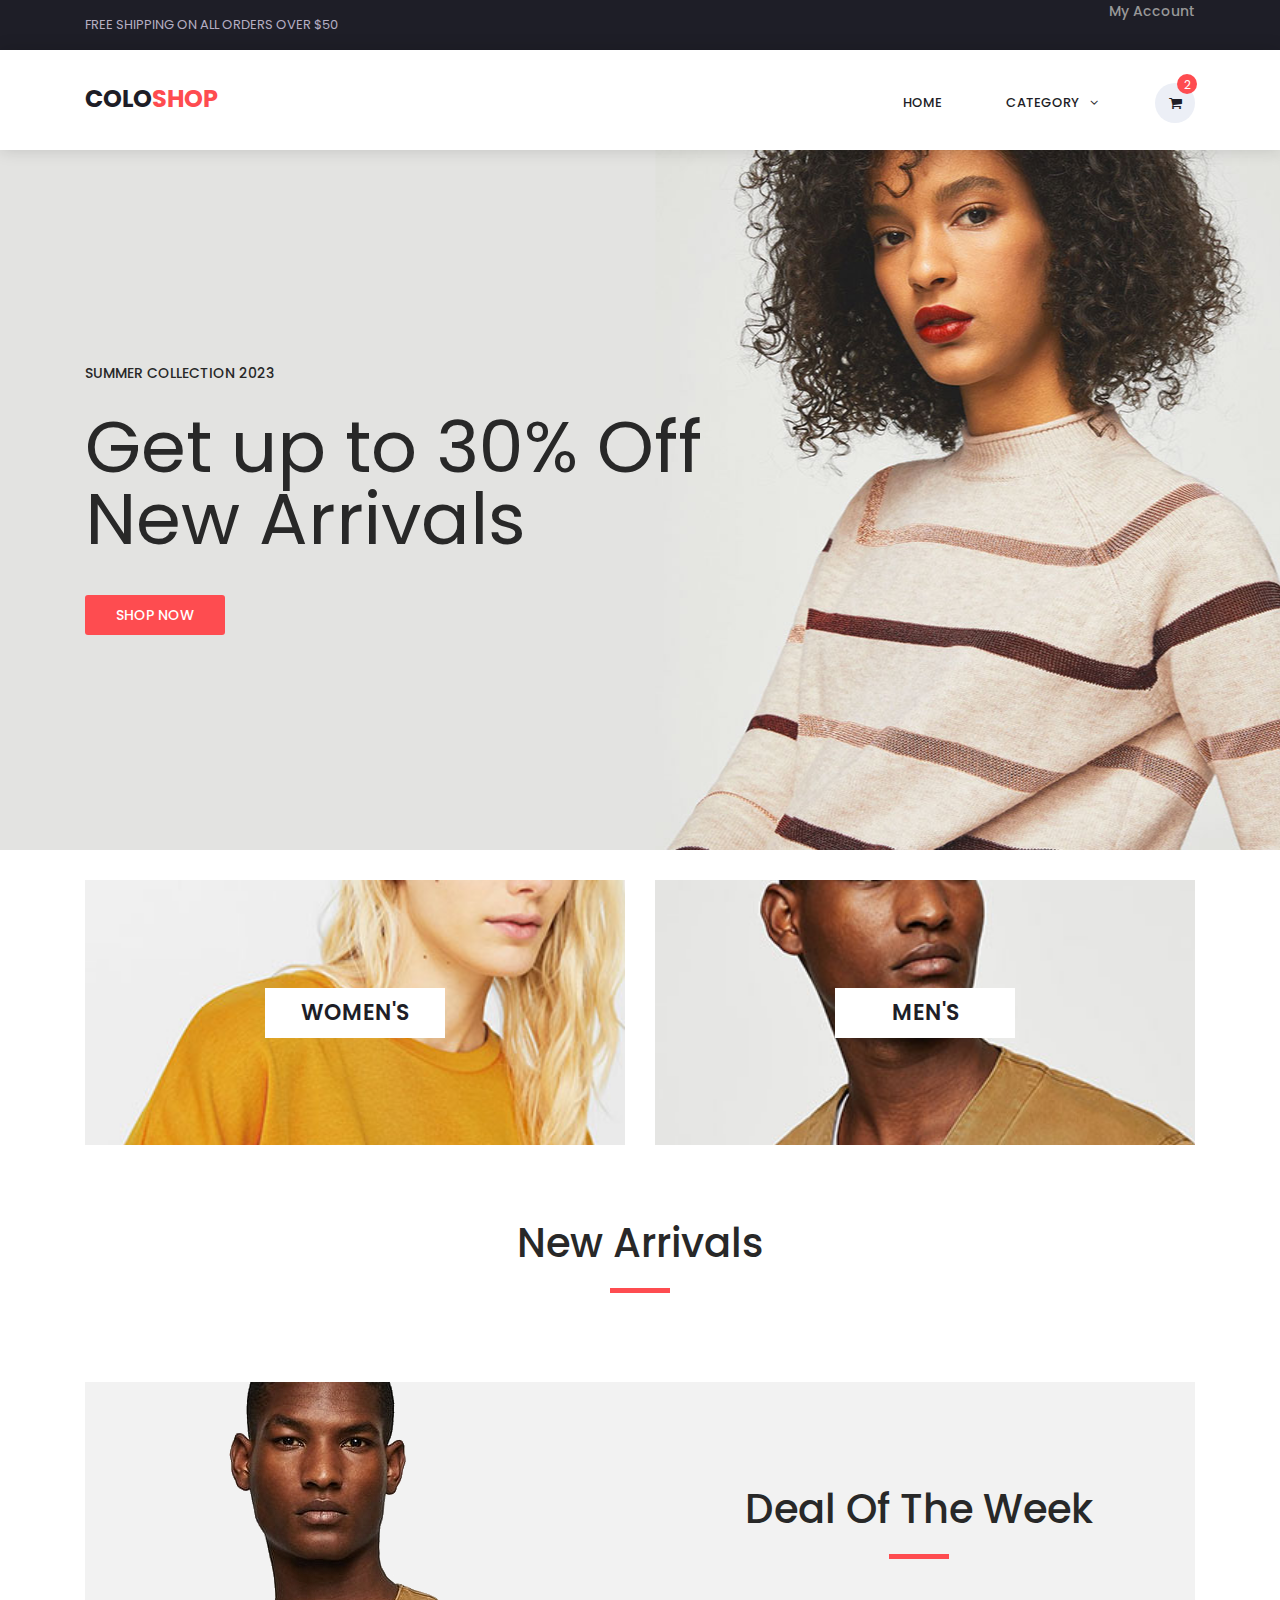
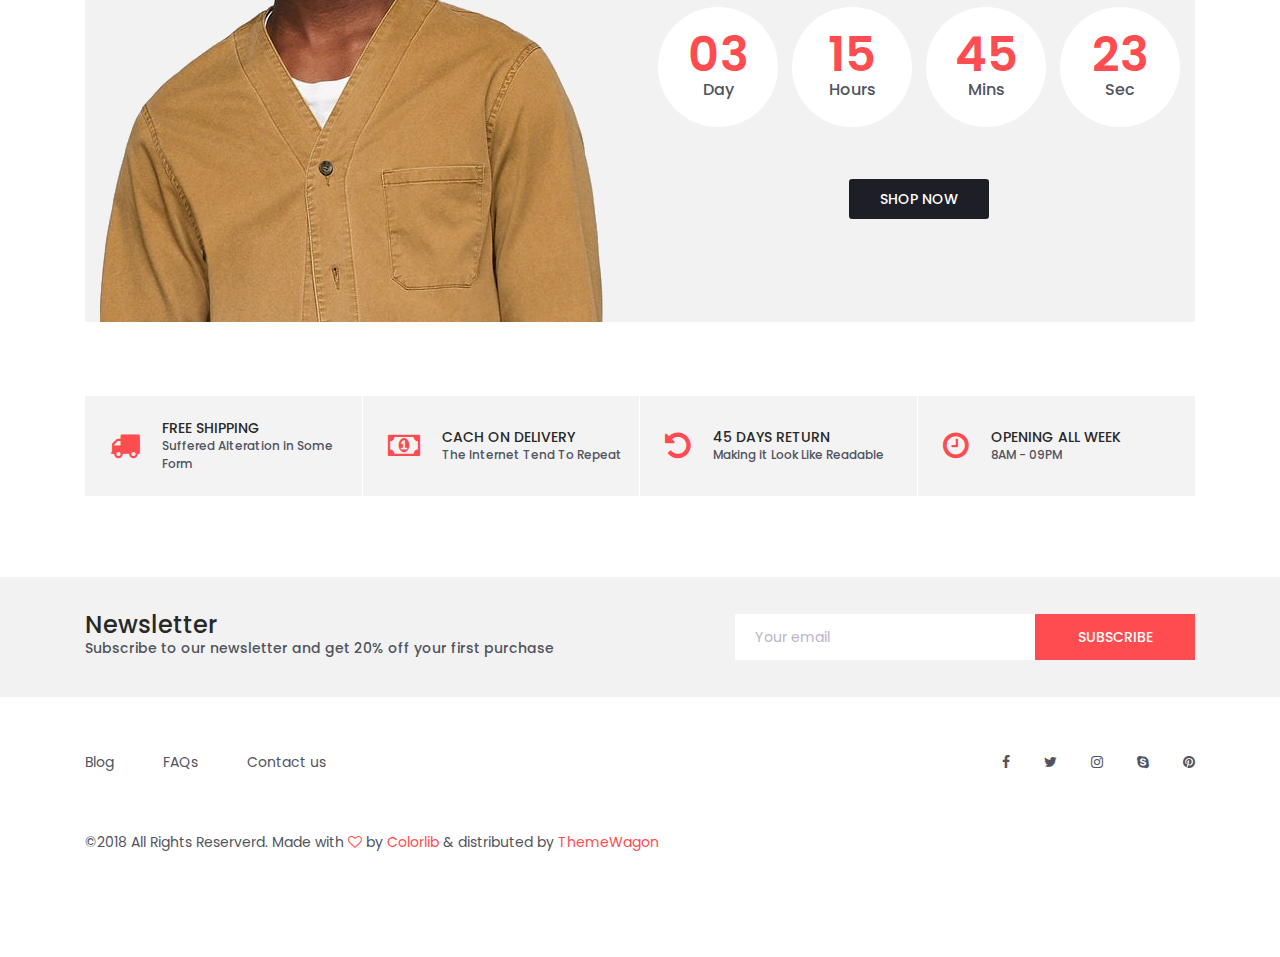
==== commit f7e54bbe: "doneCheckCreate" ====
--- a/index.html
+++ b/index.html
@@ -37,7 +37,7 @@
 							<ul class="top_nav_menu">
 								<li class="account">
 									<a href="#">
-										<p id="fullname"></p>
+										<p id="fullname">My Account</p>
 										<i class="fa fa-angle-down"></i>
 									</a>
 									<ul class="account_selection">
@@ -65,13 +65,13 @@
 							<ul class="navbar_menu">
 								<li><a href="index.html">home</a></li>
 								<li class="account" style="background: white">
-									<a href="#">
+									<a href="categories.html">
 										Category
 										<i class="fa fa-angle-down"></i>
 									</a>
-									<ul class="account_selection">
-										<li><a href="categories.html" value="men">Men</a></li>
-										<li><a href="categories.html" value="women">Women</a></li>
+									<ul class="account_selection" id="gender">
+										<li><a  onclick="show('men')">Men</a></li>
+										<li><a  onclick="show('women')">Women</a></li>
 									</ul>
 								</li>
 							</ul>
@@ -372,6 +372,7 @@
 <script src="plugins/easing/easing.js"></script>
 <script src="js/custom.js"></script>
 <script src="../Ajax/Account/account.js"></script>
+<script src="Ajax/Product/product.js"></script>
 </body>
 
 </html>
--- a/styles/main_styles.css
+++ b/styles/main_styles.css
@@ -1001,6 +1001,7 @@
 
 .product-grid
 {
+	height: 100%;
 	width: 100%;
 	margin-top: 57px;
 }
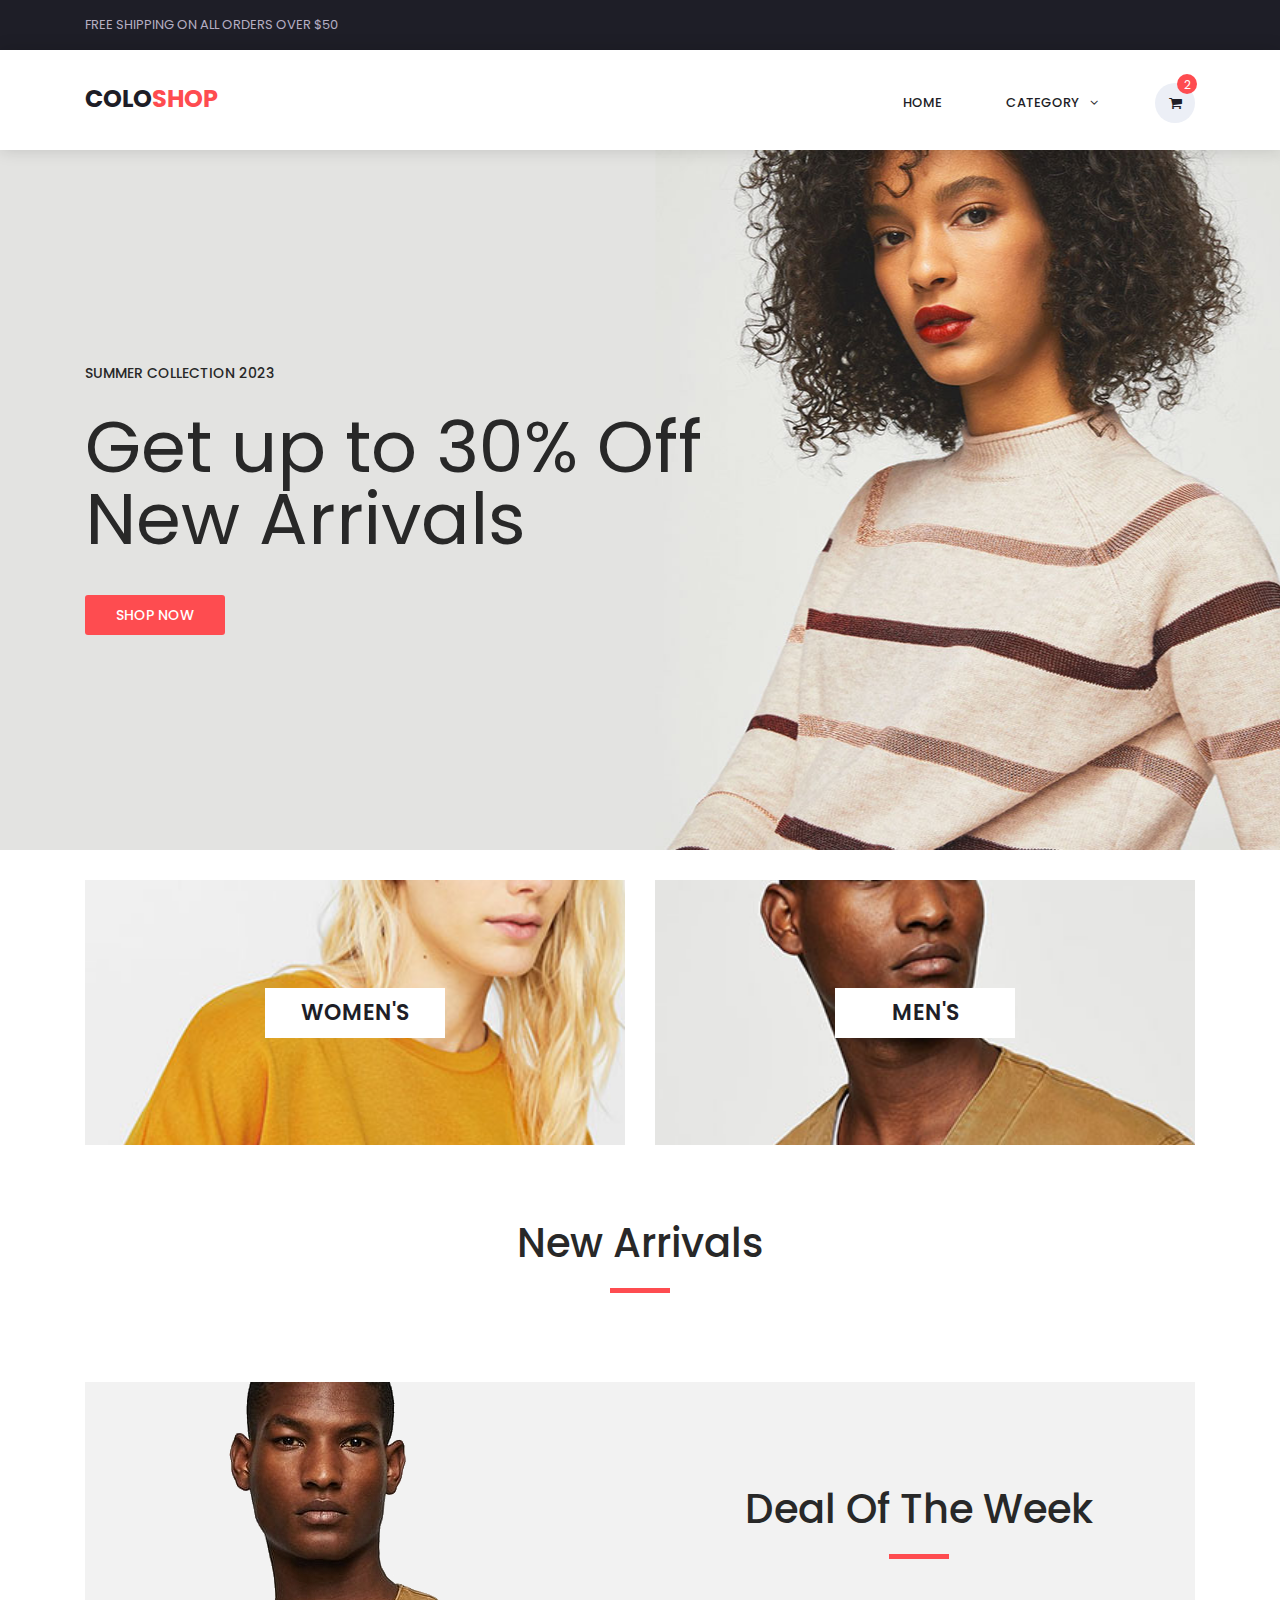
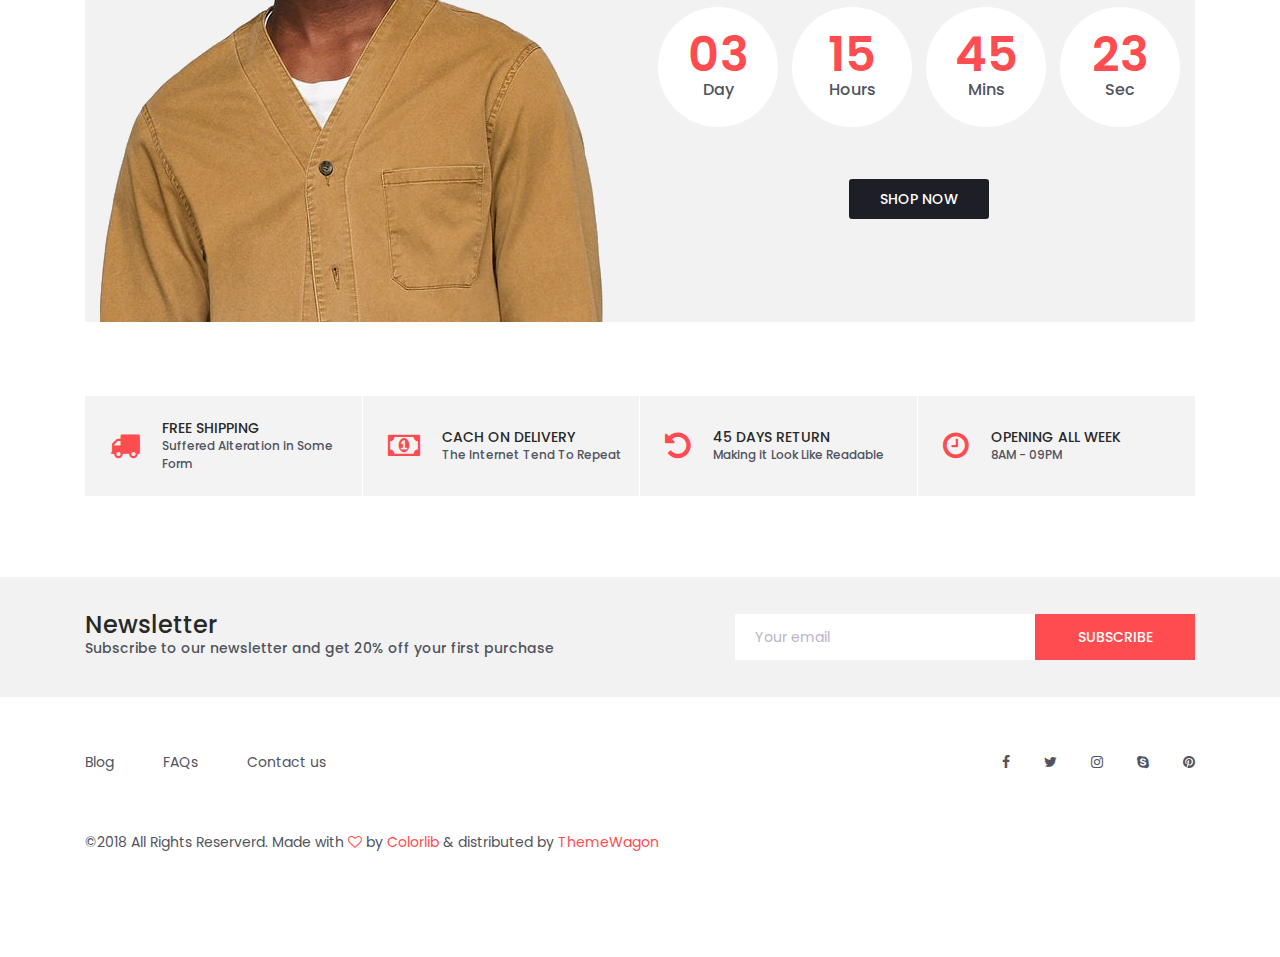
==== commit a5263571: "up" ====
--- a/index.html
+++ b/index.html
@@ -36,10 +36,7 @@
 						<div class="top_nav_right">
 							<ul class="top_nav_menu">
 								<li class="account">
-									<a href="#">
-										<p id="fullname">My Account</p>
-										<i class="fa fa-angle-down"></i>
-									</a>
+									<p style="padding-top: 10px; font-size: 20px" id="username" onclick="showAccountDetails(document.getElementById('username').innerText)"></p>
 									<ul class="account_selection">
 										<li><a href="form-1/login_register.html"><i class="fa fa-sign-in" aria-hidden="true"></i>Sign In</a></li>
 										<li><a href="form-1/login_register.html"><i class="fa fa-user-plus" aria-hidden="true"></i>Register</a></li>
@@ -371,8 +368,8 @@
 <script src="plugins/OwlCarousel2-2.2.1/owl.carousel.js"></script>
 <script src="plugins/easing/easing.js"></script>
 <script src="js/custom.js"></script>
-<script src="../Ajax/Account/account.js"></script>
 <script src="Ajax/Product/product.js"></script>
+<script src="Ajax/Account/account.js"></script>
 </body>
 
 </html>
